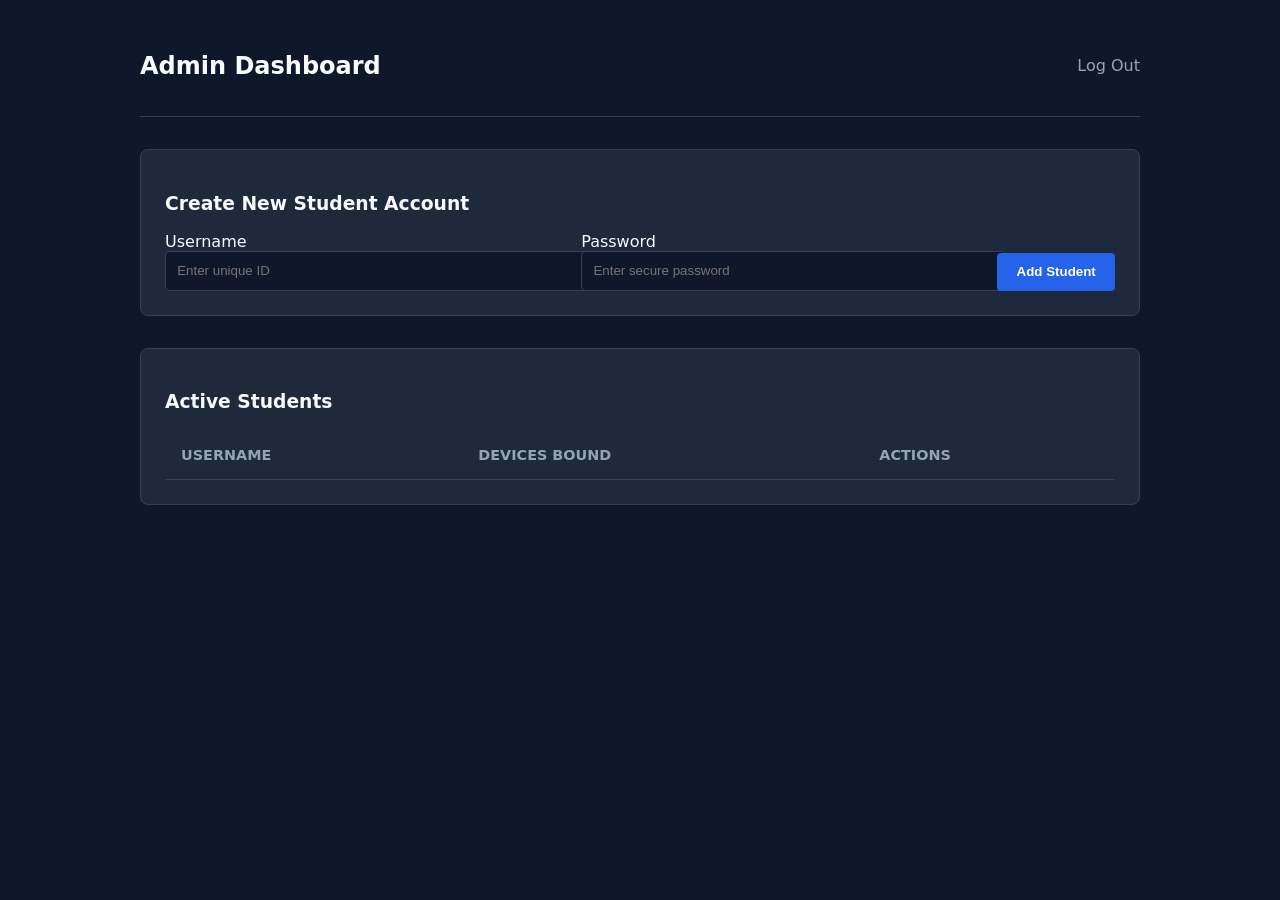
==== templates/admin.html @ 2b580713 "Add files via upload" ====
<!DOCTYPE html>
<html lang="en">
<head>
    <meta charset="UTF-8">
    <meta name="viewport" content="width=device-width, initial-scale=1.0">
    <title>Admin Panel - Selection Way</title>
    <style>
        :root { --bg: #0f172a; --surface: #1e293b; --primary: #2563eb; --danger: #ef4444; --text: #f8fafc; --border: #334155; }
        body { background: var(--bg); color: var(--text); font-family: system-ui, sans-serif; padding: 2rem; margin: 0; }
        .container { max-width: 1000px; margin: 0 auto; }
        .header { display: flex; justify-content: space-between; align-items: center; border-bottom: 1px solid var(--border); padding-bottom: 1rem; margin-bottom: 2rem; }
        .card { background: var(--surface); padding: 1.5rem; border-radius: 8px; margin-bottom: 2rem; border: 1px solid var(--border); }
        .form-group { display: flex; gap: 1rem; align-items: flex-end; }
        input { padding: 0.7rem; border-radius: 4px; border: 1px solid var(--border); background: var(--bg); color: white; width: 100%; }
        button { padding: 0.7rem 1.2rem; border-radius: 4px; border: none; font-weight: bold; cursor: pointer; color: white; transition: 0.2s; white-space: nowrap; }
        .btn-primary { background: var(--primary); } .btn-primary:hover { background: #1d4ed8; }
        .btn-danger { background: var(--danger); } .btn-danger:hover { background: #b91c1c; }
        .btn-warn { background: #f59e0b; } .btn-warn:hover { background: #d97706; }
        table { width: 100%; border-collapse: collapse; text-align: left; }
        th, td { padding: 1rem; border-bottom: 1px solid var(--border); }
        th { color: #94a3b8; font-size: 0.9rem; text-transform: uppercase; }
        .actions { display: flex; gap: 0.5rem; }
    </style>
</head>
<body>
<div class="container">
    <div class="header">
        <h2>Admin Dashboard</h2>
        <a href="/logout" style="color: #94a3b8; text-decoration: none;">Log Out</a>
    </div>

    <div class="card">
        <h3>Create New Student Account</h3>
        <div class="form-group">
            <div style="flex: 1;"><label>Username</label><input type="text" id="new-user" placeholder="Enter unique ID"></div>
            <div style="flex: 1;"><label>Password</label><input type="text" id="new-pass" placeholder="Enter secure password"></div>
            <button class="btn-primary" onclick="createUser()">Add Student</button>
        </div>
    </div>

    <div class="card">
        <h3>Active Students</h3>
        <table>
            <thead><tr><th>Username</th><th>Devices Bound</th><th>Actions</th></tr></thead>
            <tbody id="user-table"></tbody>
        </table>
    </div>
</div>

<script>
    async function loadUsers() {
        const res = await fetch('/admin/api/users');
        const users = await res.json();
        const tbody = document.getElementById('user-table'); tbody.innerHTML = '';
        users.forEach(u => {
            tbody.innerHTML += `<tr>
                <td><strong>${u.username}</strong></td>
                <td>${u.device_count} / 2</td>
                <td class="actions">
                    <button class="btn-warn" onclick="resetDevices('${u._id}')">Reset Devices</button>
                    <button class="btn-danger" onclick="deleteUser('${u._id}', '${u.username}')">Delete</button>
                </td>
            </tr>`;
        });
    }

    async function createUser() {
        const user = document.getElementById('new-user').value; const pass = document.getElementById('new-pass').value;
        if(!user || !pass) return alert("Fill all fields");
        const res = await fetch('/admin/api/add_user', { method: 'POST', headers: {'Content-Type': 'application/json'}, body: JSON.stringify({ username: user, password: pass }) });
        const data = await res.json();
        if(res.ok) { document.getElementById('new-user').value = ''; document.getElementById('new-pass').value = ''; loadUsers(); } 
        else { alert(data.error); }
    }

    async function resetDevices(id) {
        if(confirm("Clear device locks for this user?")) { await fetch(`/admin/api/reset_devices/${id}`, { method: 'POST' }); loadUsers(); }
    }

    async function deleteUser(id, name) {
        if(confirm(`Permanently delete '${name}'?`)) { await fetch(`/admin/api/delete_user/${id}`, { method: 'DELETE' }); loadUsers(); }
    }

    loadUsers();
</script>
</body>
</html>
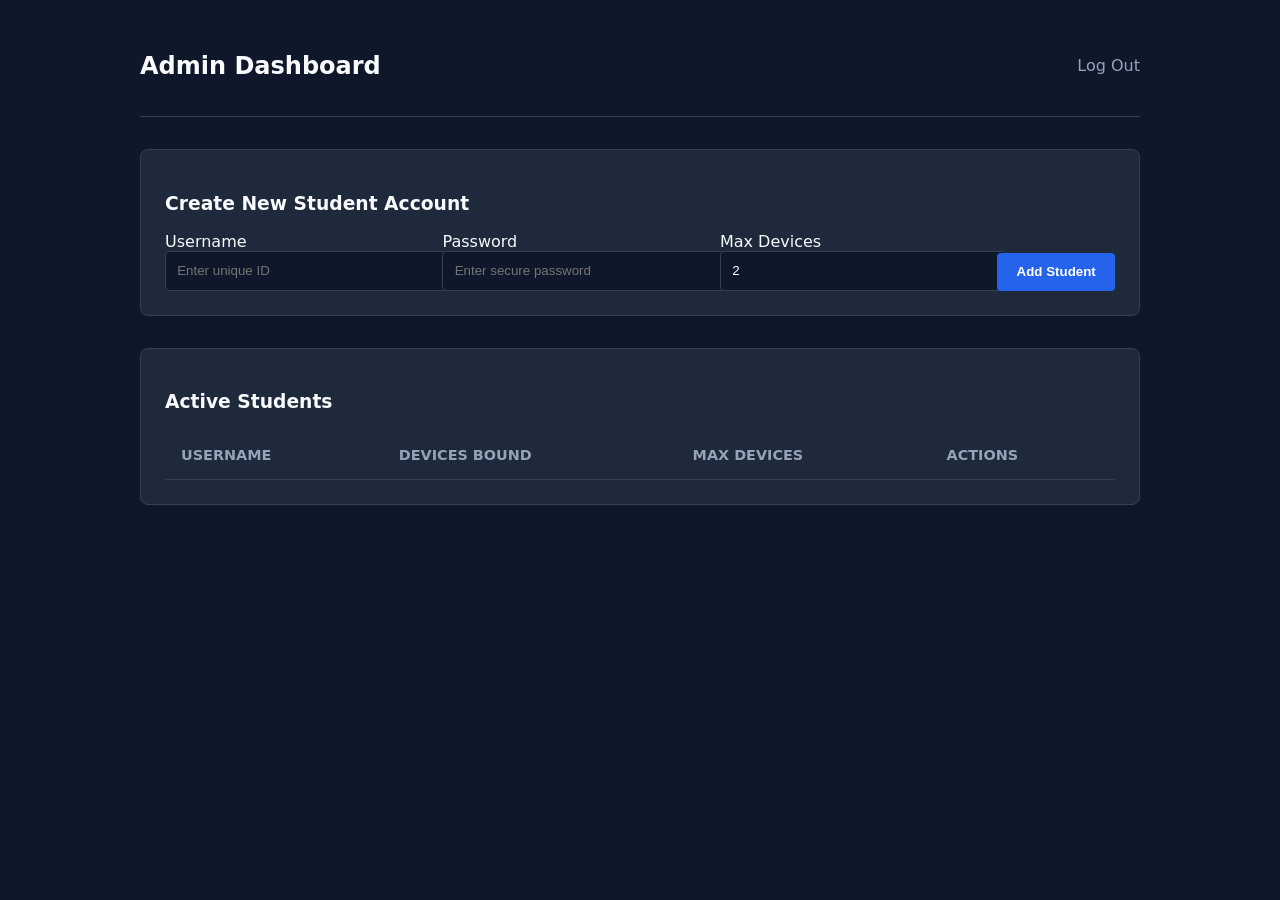
==== commit 144d334d: "Update admin.html" ====
--- a/templates/admin.html
+++ b/templates/admin.html
@@ -34,6 +34,7 @@
         <div class="form-group">
             <div style="flex: 1;"><label>Username</label><input type="text" id="new-user" placeholder="Enter unique ID"></div>
             <div style="flex: 1;"><label>Password</label><input type="text" id="new-pass" placeholder="Enter secure password"></div>
+            <div style="flex: 1;"><label>Max Devices</label><input type="number" id="new-max" value="2" min="1"></div>
             <button class="btn-primary" onclick="createUser()">Add Student</button>
         </div>
     </div>
@@ -41,7 +42,7 @@
     <div class="card">
         <h3>Active Students</h3>
         <table>
-            <thead><tr><th>Username</th><th>Devices Bound</th><th>Actions</th></tr></thead>
+            <thead><tr><th>Username</th><th>Devices Bound</th><th>Max Devices</th><th>Actions</th></tr></thead>
             <tbody id="user-table"></tbody>
         </table>
     </div>
@@ -55,7 +56,11 @@
         users.forEach(u => {
             tbody.innerHTML += `<tr>
                 <td><strong>${u.username}</strong></td>
-                <td>${u.device_count} / 2</td>
+                <td>${u.device_count} / ${u.max_devices}</td>
+                <td>
+                    <input type="number" id="max-${u._id}" value="${u.max_devices}" min="1" style="width: 60px; padding: 0.4rem;">
+                    <button class="btn-primary" onclick="updateMaxDevices('${u._id}')" style="padding: 0.4rem 0.8rem;">Save</button>
+                </td>
                 <td class="actions">
                     <button class="btn-warn" onclick="resetDevices('${u._id}')">Reset Devices</button>
                     <button class="btn-danger" onclick="deleteUser('${u._id}', '${u.username}')">Delete</button>
@@ -66,11 +71,20 @@
 
     async function createUser() {
         const user = document.getElementById('new-user').value; const pass = document.getElementById('new-pass').value;
+        const max = document.getElementById('new-max').value || 2;
         if(!user || !pass) return alert("Fill all fields");
-        const res = await fetch('/admin/api/add_user', { method: 'POST', headers: {'Content-Type': 'application/json'}, body: JSON.stringify({ username: user, password: pass }) });
+        const res = await fetch('/admin/api/add_user', { method: 'POST', headers: {'Content-Type': 'application/json'}, body: JSON.stringify({ username: user, password: pass, max_devices: max }) });
         const data = await res.json();
-        if(res.ok) { document.getElementById('new-user').value = ''; document.getElementById('new-pass').value = ''; loadUsers(); } 
+        if(res.ok) { document.getElementById('new-user').value = ''; document.getElementById('new-pass').value = ''; document.getElementById('new-max').value = '2'; loadUsers(); } 
         else { alert(data.error); }
+    }
+
+    async function updateMaxDevices(id) {
+        const max = document.getElementById(`max-${id}`).value;
+        if(!max || max < 1) return alert("Enter a valid number");
+        const res = await fetch(`/admin/api/update_devices/${id}`, { method: 'POST', headers: {'Content-Type': 'application/json'}, body: JSON.stringify({ max_devices: max }) });
+        if(res.ok) { loadUsers(); }
+        else { alert("Failed to update max devices"); }
     }
 
     async function resetDevices(id) {
